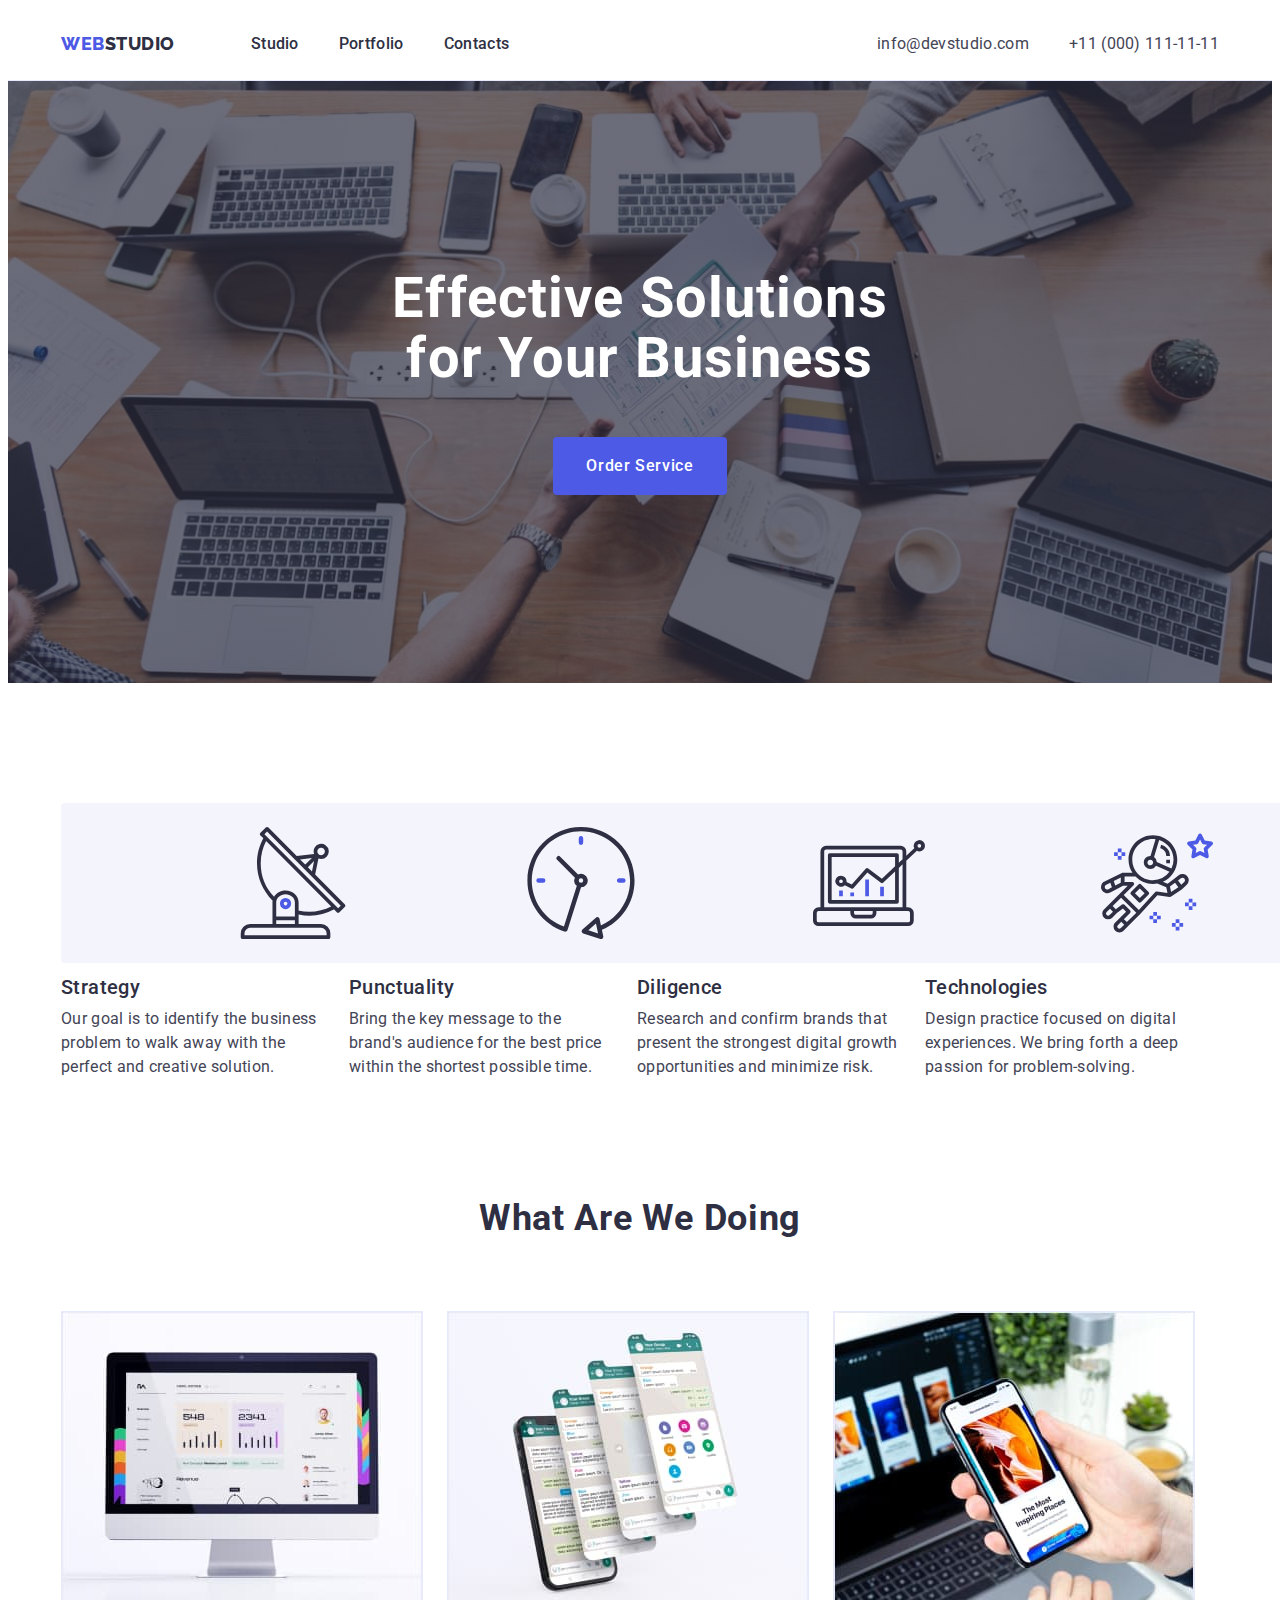
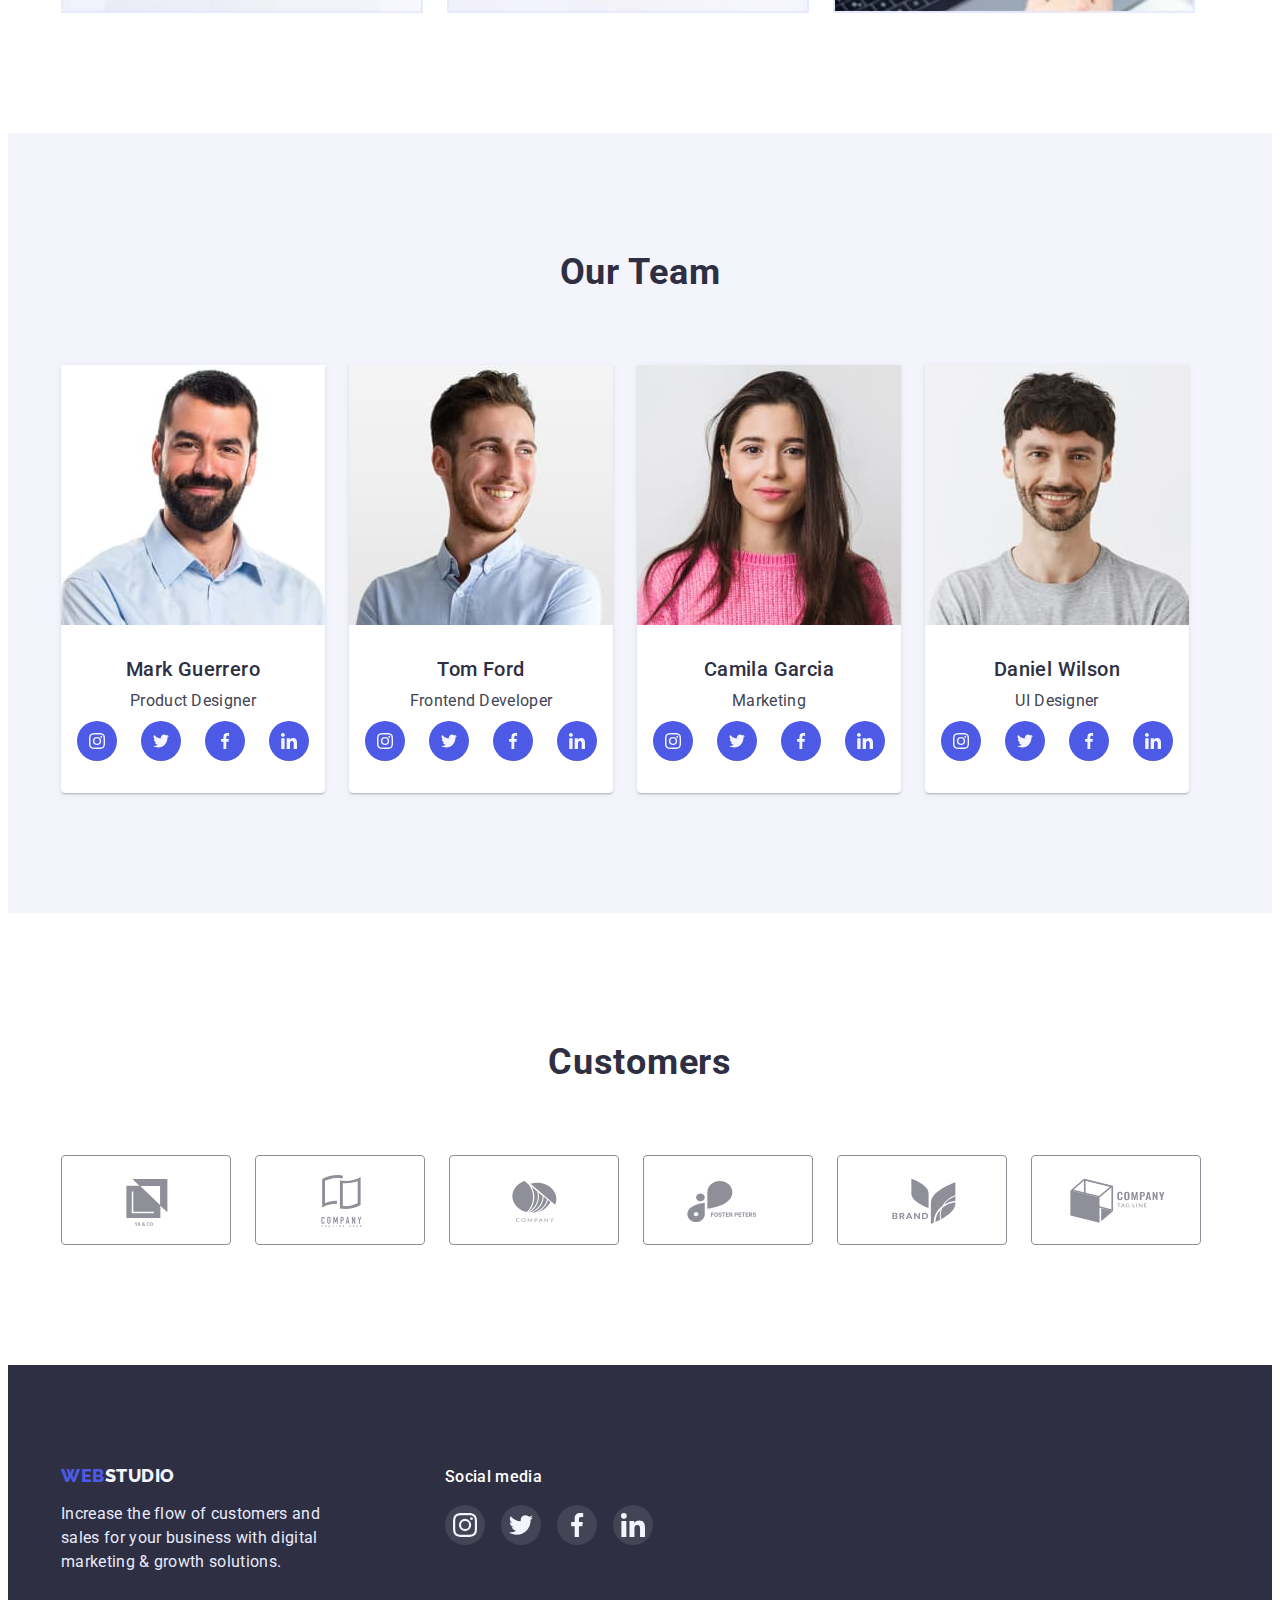
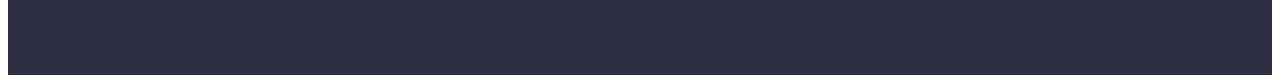
==== index.html @ 01403f31 "Initial commit" ====
<!DOCTYPE html>
<html lang="en">
  <head>
    <meta charset="UTF-8" />
    <meta http-equiv="X-UA-Compatible" content="IE=edge" />
    <meta name="viewport" content="width=device-width, initial-scale=1.0" />
    <title>Studio</title>
    <link rel="preconnect" href="https://fonts.googleapis.com" />
    <link rel="preconnect" href="https://fonts.gstatic.com" crossorigin />
    <link
      href="https://fonts.googleapis.com/css2?family=Raleway:wght@800&family=Roboto:wght@400;500;700;900&display=swap"
      rel="stylesheet"
    />
    <link
      rel="stylesheet"
      href="https://cdnjs.cloudflare.com/ajax/libs/modern-normalize/1.1.0/modern-normalize.min.css"
      integrity="sha512-wpPYUAdjBVSE4KJnH1VR1HeZfpl1ub8YT/NKx4PuQ5NmX2tKuGu6U/JRp5y+Y8XG2tV+wKQpNHVUX03MfMFn9Q=="
      crossorigin="anonymous"
      referrerpolicy="no-referrer"
    />
    <link rel="stylesheet" href="./css/styles.css" />
  </head>
  <body>
    <!-- Шапка сторінки -->
    <header class="header">
      <div class="header-container container">
        <nav class="nav">
          <a href="./index.html" class="logo link"
            >Web<span class="studio">Studio</span></a
          >

          <ul class="nav-list list">
            <li class="item"><a href="./index.html" class="link">Studio</a></li>
            <li class="item">
              <a href="./portfolio.html" class="link">Portfolio</a>
            </li>
            <li class="item"><a href="" class="link">Contacts</a></li>
          </ul>
        </nav>

        <address class="contacts">
          <ul class="contacts-list list">
            <li class="item">
              <a href="mailto:info@devstudio.com" class="link"
                >info@devstudio.com</a
              >
            </li>
            <li class="item">
              <a href="tel:+110001111111" class="link">+11 (000) 111-11-11</a>
            </li>
          </ul>
        </address>
      </div>
    </header>
    <main>
      <!-- Герой -->
      <section class="hero">
        <div class="container">
          <h1 class="hero-title">Effective Solutions for Your Business</h1>
          <button type="button" class="hero-btn">Order Service</button>
        </div>
      </section>

      <!-- Функції -->
      <section class="section-features section">
        <div class="container">
          <h2 class="visually-hidden">Features</h2>
          <ul class="features-list list">
            <li class="item">
              <svg class="features-icon">
                <use href="./images/icons.svg#antenna"></use>
              </svg>
              <h3 class="list-title">Strategy</h3>
              <p class="list-text">
                Our goal is to identify the business problem to walk away with
                the perfect and creative solution.
              </p>
            </li>
            <li class="item">
              <svg class="features-icon">
                <use href="./images/icons.svg#clock"></use>
              </svg>
              <h3 class="list-title">Punctuality</h3>
              <p class="list-text">
                Bring the key message to the brand's audience for the best price
                within the shortest possible time.
              </p>
            </li>
            <li class="item">
              <svg class="features-icon">
                <use href="./images/icons.svg#diagram"></use>
              </svg>
              <h3 class="list-title">Diligence</h3>
              <p class="list-text">
                Research and confirm brands that present the strongest digital
                growth opportunities and minimize risk.
              </p>
            </li>
            <li class="item">
              <svg class="features-icon">
                <use href="./images/icons.svg#astronaut"></use>
              </svg>
              <h3 class="list-title">Technologies</h3>
              <p class="list-text">
                Design practice focused on digital experiences. We bring forth a
                deep passion for problem-solving.
              </p>
            </li>
          </ul>
        </div>
      </section>

      <!-- Що ми робимо -->
      <section class="our-specialty section">
        <div class="container">
          <h2 class="section-title">What are we doing</h2>
          <ul class="our-specialty-list list">
            <li class="item">
              <img src="./images/img-pc.jpg" alt="pc" width="360" class="img" />
            </li>
            <li class="item">
              <img
                src="./images/img-phone.jpg"
                alt="phone"
                width="360"
                class="img"
              />
            </li>
            <li class="item">
              <img
                src="./images/img-notebook.jpg"
                alt="notebook"
                width="360"
                class="img"
              />
            </li>
          </ul>
        </div>
      </section>

      <!-- Наша команда -->
      <section class="team section">
        <div class="container">
          <h2 class="section-title">Our Team</h2>
          <ul class="team-list list">
            <li class="team-list-item">
              <img
                src="./images/mark.jpg"
                alt="Employee"
                width="264"
                class="img"
              />
              <div class="card-container">
                <h3 class="list-title">Mark Guerrero</h3>
                <p class="list-text">Product Designer</p>
                <ul class="list team-media-list">
                  <li>
                    <a href="" class="link team-link">
                      <svg class="team-link-icon">
                        <use href="./images/icons.svg#instagram"></use>
                      </svg>
                    </a>
                  </li>
                  <li>
                    <a href="" class="link team-link">
                      <svg class="team-link-icon">
                        <use href="./images/icons.svg#twitter"></use>
                      </svg>
                    </a>
                  </li>
                  <li>
                    <a href="" class="link team-link">
                      <svg class="team-link-icon">
                        <use href="./images/icons.svg#facebook"></use>
                      </svg>
                    </a>
                  </li>
                  <li>
                    <a href="" class="link team-link">
                      <svg class="team-link-icon">
                        <use href="./images/icons.svg#linkedin"></use>
                      </svg>
                    </a>
                  </li>
                </ul>
              </div>
            </li>
            <li class="team-list-item">
              <img
                src="./images/tom.jpg"
                alt="Employee"
                width="264"
                class="img"
              />
              <div class="card-container">
                <h3 class="list-title">Tom Ford</h3>
                <p class="list-text">Frontend Developer</p>
                <ul class="list team-media-list">
                  <li>
                    <a href="" class="link team-link">
                      <svg class="team-link-icon">
                        <use href="./images/icons.svg#instagram"></use>
                      </svg>
                    </a>
                  </li>
                  <li>
                    <a href="" class="link team-link">
                      <svg class="team-link-icon">
                        <use href="./images/icons.svg#twitter"></use>
                      </svg>
                    </a>
                  </li>
                  <li>
                    <a href="" class="link team-link">
                      <svg class="team-link-icon">
                        <use href="./images/icons.svg#facebook"></use>
                      </svg>
                    </a>
                  </li>
                  <li>
                    <a href="" class="link team-link">
                      <svg class="team-link-icon">
                        <use href="./images/icons.svg#linkedin"></use>
                      </svg>
                    </a>
                  </li>
                </ul>
              </div>
            </li>
            <li class="team-list-item">
              <img
                src="./images/camila.jpg"
                alt="Employee"
                width="264"
                class="img"
              />
              <div class="card-container">
                <h3 class="list-title">Camila Garcia</h3>
                <p class="list-text">Marketing</p>
                <ul class="list team-media-list">
                  <li>
                    <a href="" class="link team-link">
                      <svg class="team-link-icon">
                        <use href="./images/icons.svg#instagram"></use>
                      </svg>
                    </a>
                  </li>
                  <li>
                    <a href="" class="link team-link">
                      <svg class="team-link-icon">
                        <use href="./images/icons.svg#twitter"></use>
                      </svg>
                    </a>
                  </li>
                  <li>
                    <a href="" class="link team-link">
                      <svg class="team-link-icon">
                        <use href="./images/icons.svg#facebook"></use>
                      </svg>
                    </a>
                  </li>
                  <li>
                    <a href="" class="link team-link">
                      <svg class="team-link-icon">
                        <use href="./images/icons.svg#linkedin"></use>
                      </svg>
                    </a>
                  </li>
                </ul>
              </div>
            </li>
            <li class="team-list-item">
              <img
                src="./images/daniel.jpg"
                alt="Employee"
                width="264"
                class="img"
              />
              <div class="card-container">
                <h3 class="list-title">Daniel Wilson</h3>
                <p class="list-text">UI Designer</p>
                <ul class="list team-media-list">
                  <li>
                    <a href="" class="link team-link">
                      <svg class="team-link-icon">
                        <use href="./images/icons.svg#instagram"></use>
                      </svg>
                    </a>
                  </li>
                  <li>
                    <a href="" class="link team-link">
                      <svg class="team-link-icon">
                        <use href="./images/icons.svg#twitter"></use>
                      </svg>
                    </a>
                  </li>
                  <li>
                    <a href="" class="link team-link">
                      <svg class="team-link-icon">
                        <use href="./images/icons.svg#facebook"></use>
                      </svg>
                    </a>
                  </li>
                  <li>
                    <a href="" class="link team-link">
                      <svg class="team-link-icon">
                        <use href="./images/icons.svg#linkedin"></use>
                      </svg>
                    </a>
                  </li>
                </ul>
              </div>
            </li>
          </ul>
        </div>
      </section>

      <!-- Клієнти -->
      <section class="customers section">
        <div class="container">
          <h2 class="section-title">Customers</h2>
          <ul class="customers-list list">
            <li class="item">
              <a href="" class="customers-link link"
                ><svg class="customers-icon">
                  <use href="./images/icons.svg#client-2"></use>
                </svg>
              </a>
            </li>
            <li class="item">
              <a href="" class="customers-link link"
                ><svg class="customers-icon">
                  <use href="./images/icons.svg#client-1"></use>
                </svg>
              </a>
            </li>
            <li class="item">
              <a href="" class="customers-link link"
                ><svg class="customers-icon">
                  <use href="./images/icons.svg#client-6"></use>
                </svg>
              </a>
            </li>
            <li class="item">
              <a href="" class="customers-link link"
                ><svg class="customers-icon">
                  <use href="./images/icons.svg#client-5"></use>
                </svg>
              </a>
            </li>
            <li class="item">
              <a href="" class="customers-link link"
                ><svg class="customers-icon">
                  <use href="./images/icons.svg#client-4"></use>
                </svg>
              </a>
            </li>
            <li class="item">
              <a href="" class="customers-link link"
                ><svg class="customers-icon">
                  <use href="./images/icons.svg#client-3"></use>
                </svg>
              </a>
            </li>
          </ul>
        </div>
      </section>
    </main>
    <!-- Підвал сторінки -->
    <footer class="footer">
      <div class="footer-wrap container">
        <div class="footer-logo">
          <a href="./index.html" class="logo link"
            >Web<span class="studio-foot">Studio</span></a
          >
          <p class="footer-text">
            Increase the flow of customers and sales for your business with
            digital marketing & growth solutions.
          </p>
        </div>
        <div class="footer-media">
          <h2 class="media-title">Social media</h2>
          <ul class="footer-media-list list">
            <li>
              <a href="" class="footer-media-link link">
                <svg class="footer-icon">
                  <use href="./images/icons.svg#instagram"></use>
                </svg>
              </a>
            </li>
            <li>
              <a href="" class="footer-media-link link">
                <svg class="footer-icon">
                  <use href="./images/icons.svg#twitter"></use>
                </svg>
              </a>
            </li>
            <li>
              <a href="" class="footer-media-link link">
                <svg class="footer-icon">
                  <use href="./images/icons.svg#facebook"></use>
                </svg>
              </a>
            </li>
            <li>
              <a href="" class="footer-media-link link">
                <svg class="footer-icon">
                  <use href="./images/icons.svg#linkedin"></use>
                </svg>
              </a>
            </li>
          </ul>
        </div>
      </div>
    </footer>
  </body>
</html>
---- css/styles.css ----
:root {
  --primary-text-color: #434455;
  --item-text-color: #2e2f42;
  --logo-color-iris: #4d5ae5;
  --button-color-ocean: #404bbf;
  --white: #ffffff;
  --accent-color: #e7e9fc;
  --logo-color-cloud: #f4f4fd;
  --color-icon-client: #8e8f99;
}
/* /* Кольорова гама */
/* основний колір тексту - #434455 */
/* колір заголовків - #2E2F42 */
/* колір лого - #4D5AE5 */
/* колір панелі кнопок портфоліо - #404BBF */
/* колір іконки клієнтів - #8e8f99 */
body {
  font-family: "Roboto", sans-serif;
  color: var(--primary-text-color);
}

h1,
h2,
h3,
p {
  margin: 0;
}

img {
  display: block;
}

.list {
  padding: 0;
  margin: 0;
  list-style: none;
}

.container {
  margin: 0 auto;
  padding: 0 15px;
  width: 1158px;
}

.section {
  padding-top: 120px;
  padding-bottom: 120px;
}

.link {
  text-decoration: none;
}

.section-title {
  font-size: 36px;
  line-height: 1.11;
  margin-bottom: 72px;
  color: var(--item-text-color);
  text-align: center;
  letter-spacing: 0.02em;
  text-transform: capitalize;
}

/* ---------------------------------header-------------------------- */
.header {
  border-bottom: 1px solid var(--accent-color);
}

.header-container {
  display: flex;
  align-items: center;
}

.logo {
  font-family: "Raleway", sans-serif;
  font-weight: 800;
  font-size: 18px;
  line-height: 1.17;
  align-items: center;
  letter-spacing: 0.03em;
  text-transform: uppercase;
  color: var(--logo-color-iris);
}

.studio {
  color: var(--item-text-color);
}

.nav {
  display: flex;
}

.nav .logo {
  display: flex;
}

.nav-list {
  display: flex;
  margin-left: 76px;
}

.nav-list .item + .item {
  margin-left: 40px;
}

.nav-list .link {
  display: block;
  padding-top: 24px;
  padding-bottom: 24px;
}

.nav-list a {
  color: var(--item-text-color);
  font-weight: 500;
  font-size: 16px;
  line-height: 1.5;
  letter-spacing: 0.02em;
}

.nav-list a:hover,
.nav-list a:focus {
  color: var(--button-color-ocean);
}

.contacts {
  display: flex;
  margin-left: auto;
  font-style: normal;
}

.contacts-list {
  display: flex;
}

.contacts-list .link {
  display: block;
  padding-top: 24px;
  padding-bottom: 24px;
}

.contacts-list .item + .item {
  margin-left: 40px;
}

.contacts a {
  font-size: 16px;
  line-height: 1.5;
  color: var(--primary-text-color);
  letter-spacing: 0.02em;
}

.contacts a:hover,
.contacts a:focus {
  color: var(--button-color-ocean);
}

/* -------------------------------Hero--------------------------------- */
.hero {
  text-align: center;
  padding-top: 188px;
  padding-bottom: 188px;

  background-image: linear-gradient(
      to right,
      rgba(46, 47, 66, 0.7),
      rgba(46, 47, 66, 0.7)
    ),
    url(../images/hero-img.jpg);
  background-repeat: no-repeat;
  background-size: cover;
  background-position: center;
  margin: 0 auto;
  max-width: 1440px;
  background-color: var(--item-text-color);
}

.hero-title {
  margin-bottom: 48px;
  margin-left: auto;
  margin-right: auto;
  min-height: 120px;
  width: 496px;
  font-size: 56px;
  line-height: 1.07;
  letter-spacing: 0.02em;
  color: var(--white);
}

.hero-btn {
  font-family: "Roboto", sans-serif;
  font-style: normal;
  font-weight: 500;
  font-size: 16px;
  line-height: 1.5;
  min-width: 169px;
  padding: 16px 32px;
  align-items: center;
  letter-spacing: 0.04em;
  color: var(--white);
  background-color: var(--logo-color-iris);
  border: 1px solid transparent;
  border-radius: 4px;
  cursor: pointer;
}

.hero-btn:hover,
.hero-btn:focus {
  background-color: var(--button-color-ocean);
}

/* -------------------------Sections------------------------------ */
.list-title {
  font-weight: 500;
  font-size: 20px;
  line-height: 1.2;
  margin-bottom: 8px;
  letter-spacing: 0.02em;
  color: var(--item-text-color);
}
/* -------------------------Feature-------------------------- */
.features-list {
  display: flex;
  gap: 24px;
}

.features-list .item {
  width: 264px;
}

.features-icon {
  width: 264px;
  height: 112px;
  padding: 24px 100px;
  margin-bottom: 8px;
  background: var(--logo-color-cloud);
  border-radius: 4px;
}

/* -------------------------What are we doing------------------------ */
.our-specialty.section {
  padding-top: 0;
}

.our-specialty-list {
  display: flex;
}

.our-specialty-list .item + .item {
  margin-left: 24px;
}

.our-specialty-list .img {
  border: 1px solid var(--accent-color);
}

.list-text {
  font-size: 16px;
  line-height: 1.5;
  letter-spacing: 0.02em;
}
/* ---------------------------Sections Team----------------------------- */
.team {
  text-align: center;
  background-color: var(--logo-color-cloud);
}

.team-list {
  display: flex;
  gap: 24px;
}

.team-list-item {
  border-radius: 0px 0px 4px 4px;
  box-shadow: 0px 1px 6px rgba(46, 47, 66, 0.08),
    0px 1px 1px rgba(46, 47, 66, 0.16), 0px 2px 1px rgba(46, 47, 66, 0.08);
  background-color: var(--white);
}

.card-container {
  padding-top: 32px;
  padding-bottom: 32px;
  padding-left: 16px;
  padding-right: 16px;
}

.team-media-list {
  display: flex;
  margin-top: 8px;
  gap: 24px;
}

.team-link-icon {
  width: 16px;
  height: 16px;
}

.team-link {
  display: flex;
  justify-content: center;
  align-items: center;
  width: 40px;
  height: 40px;
  background-color: var(--logo-color-iris);
  border-radius: 50%;
}

.team-link:hover,
.team-link:focus {
  background-color: var(--button-color-ocean);
}
/* -----------------------------Section Customers---------------------------- */
.customers {
  padding-top: 130px;
}

.customers-list {
  display: flex;
  gap: 24px;
}

.customers-link {
  display: flex;
  justify-content: center;
  align-items: center;
  border: 1px solid var(--color-icon-client);
  color: var(--color-icon-client);
  border-radius: 4px;
  width: 168px;
  height: 88px;
}

.customers-icon {
  fill: currentColor;
  width: 104px;
  height: 56px;
}

.customers-link:hover,
.customers-link:focus {
  border-color: var(--button-color-ocean);
  color: var(--button-color-ocean);
}

/* -----------------------------Page Portfolio---------------------------- */
.visually-hidden {
  position: absolute;
  width: 1px;
  height: 1px;
  margin: -1px;
  border: 0;
  padding: 0;
  white-space: nowrap;
  clip-path: inset(100%);
  clip: rect(0 0 0 0);
  overflow: hidden;
}

.portfolio {
  padding-top: 96px;
  padding-bottom: 120px;
}

.filters-list {
  display: flex;
  justify-content: center;
}

.filters-list .item + .item {
  margin-left: 24px;
}

.btn-filter {
  font-family: "Roboto", sans-serif;
  font-style: normal;
  font-weight: 500;
  font-size: 16px;
  line-height: 1.5;
  align-items: center;
  text-align: center;
  padding: 12px 24px;
  border: 1px solid var(--accent-color);
  border-radius: 4px;
  letter-spacing: 0.04em;
  color: var(--logo-color-iris);
  cursor: pointer;
}

.btn-filter:hover,
.btn-filter:focus {
  background-color: var(--button-color-ocean);
  color: var(--white);
  border: transparent;
  box-shadow: 0px 3px 1px rgba(0, 0, 0, 0.1), 0px 2px 1px rgba(0, 0, 0, 0.08),
    0px 2px 2px rgba(0, 0, 0, 0.12);
}

.portfolio-gallery {
  display: flex;
  flex-wrap: wrap;
  margin-top: 72px;
}

.portfolio-card {
  flex-basis: calc(100% / 3 - 24px);
  margin-right: 24px;
  margin-bottom: 48px;
}

.portfolio-card:hover {
  box-shadow: 0px 1px 6px rgba(46, 47, 66, 0.08),
    0px 1px 1px rgba(46, 47, 66, 0.16), 0px 2px 1px rgba(46, 47, 66, 0.08);
}

.portfolio-card:nth-child(3n) {
  margin-right: 0;
}

.portfolio-card:nth-child(n + 7) {
  margin-bottom: 0;
}

.portfolio-card .card-container {
  border-left: 1px solid var(--accent-color);
  border-bottom: 1px solid var(--accent-color);
  border-right: 1px solid var(--accent-color);
}

.link-text {
  font-size: 16px;
  line-height: 1.5;
  letter-spacing: 0.02em;
  color: var(--primary-text-color);
}

/* ---------------------------------Footer--------------------------- */
.studio-foot {
  color: var(--logo-color-cloud);
}

.footer {
  padding-top: 100px;
  padding-bottom: 100px;
  background-color: var(--item-text-color);
}

.footer-wrap {
  display: flex;
}

.footer-logo {
  margin-right: 120px;
  width: 264px;
  min-height: 110px;
}

.footer-text {
  margin-top: 16px;
  color: var(--accent-color);
  font-size: 16px;
  line-height: 1.5;
  letter-spacing: 0.02em;
}

.footer-media-list {
  display: flex;
  margin-top: 16px;
  gap: 16px;
}

.media-title {
  font-weight: 500;
  font-size: 16px;
  line-height: 1.5;
  letter-spacing: 0.02em;
  color: var(--white);
}

.footer-media-link {
  display: flex;
  justify-content: center;
  align-items: center;
  width: 40px;
  height: 40px;
  background-color: rgba(255, 255, 255, 0.1);
  border-radius: 50%;
}

.footer-media-link:hover,
.footer-media-link:focus {
  background-color: #31d0aa;
}

.footer-icon {
  width: 24px;
  height: 24px;
}
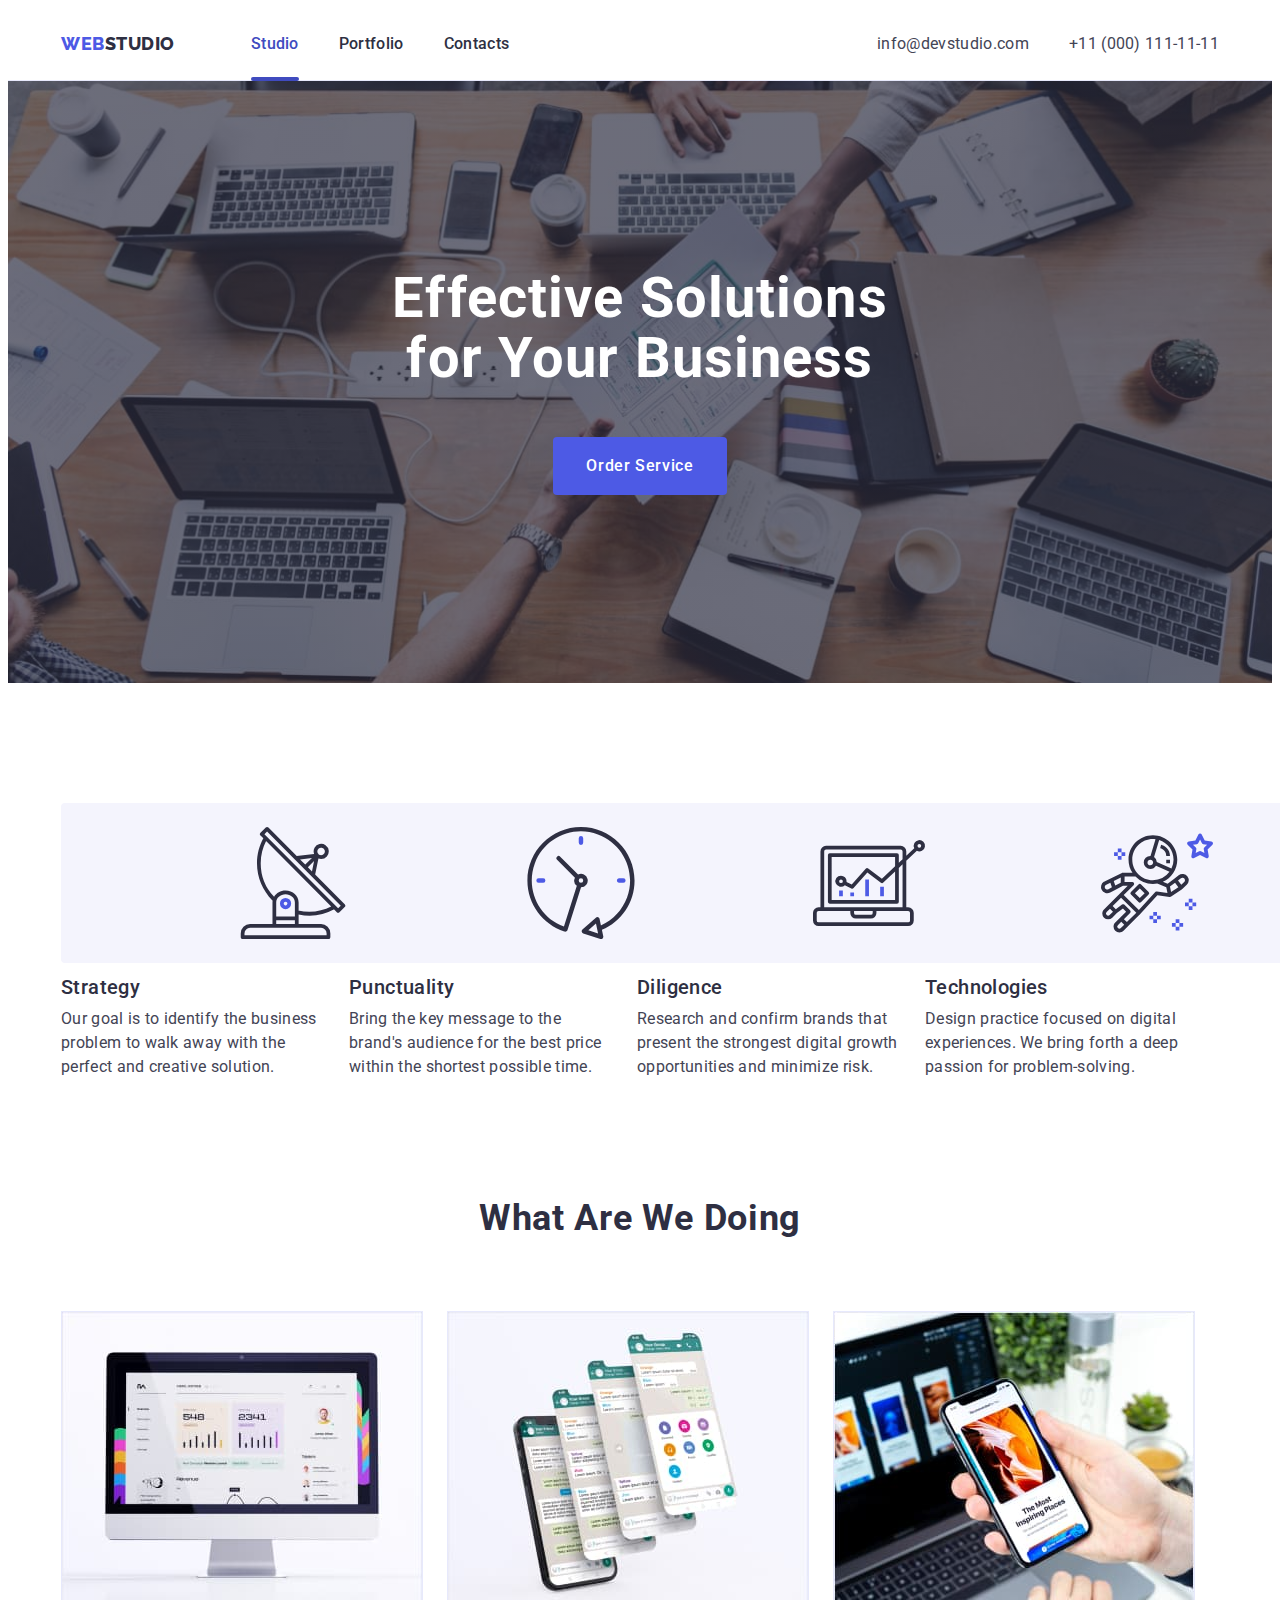
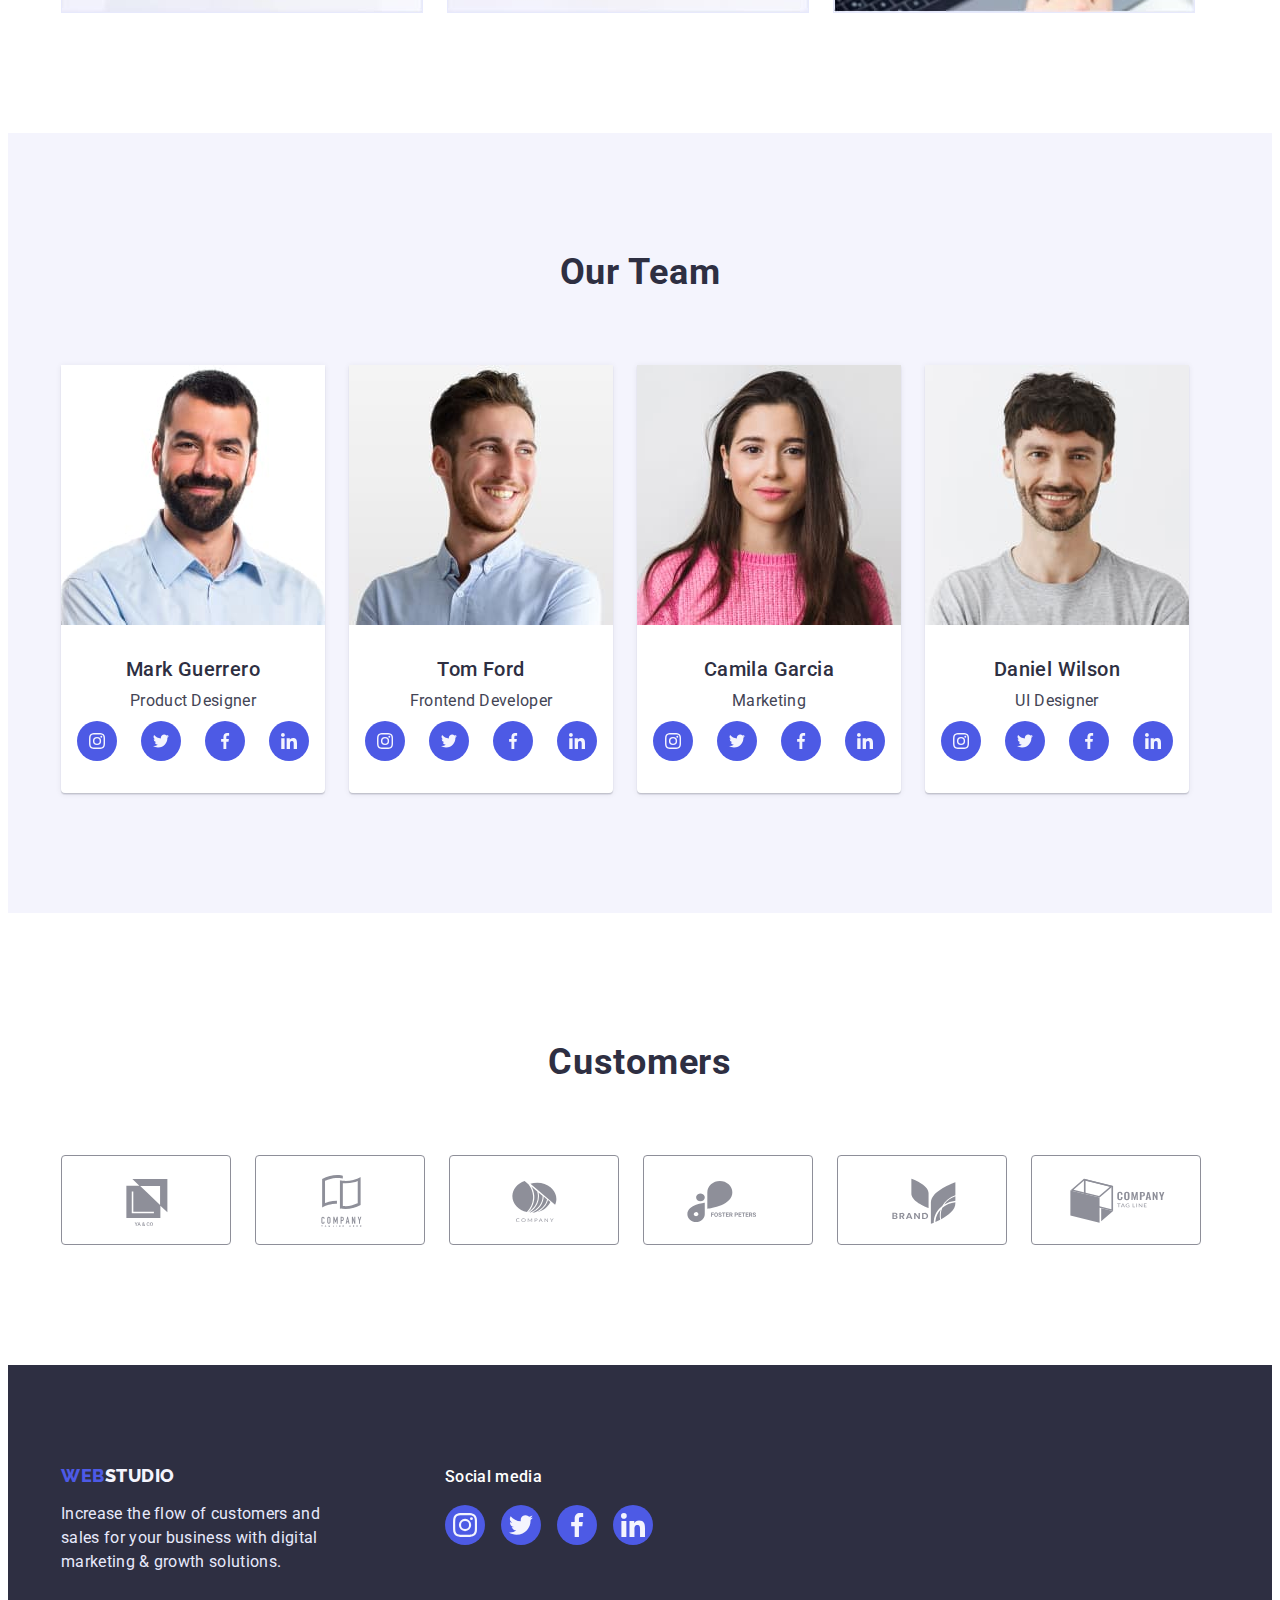
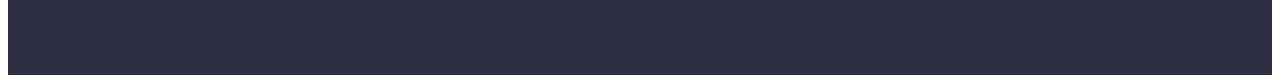
==== commit 4a051033: "created activ-page and overlay" ====
--- a/index.html
+++ b/index.html
@@ -30,7 +30,9 @@
           >
 
           <ul class="nav-list list">
-            <li class="item"><a href="./index.html" class="link">Studio</a></li>
+            <li class="item">
+              <a href="./index.html" class="link activ">Studio</a>
+            </li>
             <li class="item">
               <a href="./portfolio.html" class="link">Portfolio</a>
             </li>
--- a/css/styles.css
+++ b/css/styles.css
@@ -7,6 +7,7 @@
   --accent-color: #e7e9fc;
   --logo-color-cloud: #f4f4fd;
   --color-icon-client: #8e8f99;
+  --time-animation: cubic-bezier(0.4, 0, 0.2, 1);
 }
 /* /* Кольорова гама */
 /* основний колір тексту - #434455 */
@@ -14,6 +15,7 @@
 /* колір лого - #4D5AE5 */
 /* колір панелі кнопок портфоліо - #404BBF */
 /* колір іконки клієнтів - #8e8f99 */
+/* функція розподілу часу cubic-bezier(0.4, 0, 0.2, 1) */
 body {
   font-family: "Roboto", sans-serif;
   color: var(--primary-text-color);
@@ -115,6 +117,8 @@
   font-size: 16px;
   line-height: 1.5;
   letter-spacing: 0.02em;
+
+  transition: color 250ms var(--time-animation);
 }
 
 .nav-list a:hover,
@@ -152,6 +156,25 @@
 .contacts a:hover,
 .contacts a:focus {
   color: var(--button-color-ocean);
+}
+/* -------------------------------Current page--------------------------------- */
+.activ {
+  position: relative;
+}
+
+.link.activ {
+  color: var(--button-color-ocean);
+}
+
+.activ::after {
+  content: "";
+  width: 100%;
+  height: 4px;
+  background-color: var(--button-color-ocean);
+  border-radius: 2px;
+  position: absolute;
+  left: 0;
+  bottom: -1px;
 }
 
 /* -------------------------------Hero--------------------------------- */
@@ -201,6 +224,8 @@
   border: 1px solid transparent;
   border-radius: 4px;
   cursor: pointer;
+
+  transition: background-color 250ms var(--time-animation);
 }
 
 .hero-btn:hover,
@@ -302,6 +327,8 @@
   height: 40px;
   background-color: var(--logo-color-iris);
   border-radius: 50%;
+
+  transition: background-color 250ms var(--time-animation);
 }
 
 .team-link:hover,
@@ -327,6 +354,9 @@
   border-radius: 4px;
   width: 168px;
   height: 88px;
+
+  transition: color 250ms var(--time-animation),
+    border-color 250ms var(--time-animation);
 }
 
 .customers-icon {
@@ -382,7 +412,12 @@
   border-radius: 4px;
   letter-spacing: 0.04em;
   color: var(--logo-color-iris);
+  background-color: var(--logo-color-cloud);
   cursor: pointer;
+
+  transition: background-color 250ms var(--time-animation),
+    color 250ms var(--time-animation), box-shadow 250ms var(--time-animation),
+    border 250ms var(--time-animation);
 }
 
 .btn-filter:hover,
@@ -404,6 +439,8 @@
   flex-basis: calc(100% / 3 - 24px);
   margin-right: 24px;
   margin-bottom: 48px;
+
+  transition: box-shadow 250ms var(--time-animation);
 }
 
 .portfolio-card:hover {
@@ -431,6 +468,35 @@
   letter-spacing: 0.02em;
   color: var(--primary-text-color);
 }
+/* ---------------------------------Overlay--------------------------- */
+.overlay-pin {
+  position: relative;
+  overflow: hidden;
+}
+
+.overlay {
+  position: absolute;
+  left: 0;
+  top: 0;
+  width: 100%;
+  height: 100%;
+  transform: translateY(100%);
+  transition: transform 250ms var(--time-animation);
+
+  padding: 40px 32px;
+  background-color: var(--logo-color-iris);
+}
+
+.link-card:hover .overlay,
+.link-card:focus .overlay {
+  transform: translateY(0);
+}
+
+.overlay-tex {
+  line-height: 1.5;
+  letter-spacing: 0.02em;
+  color: #f4f4fd;
+}
 
 /* ---------------------------------Footer--------------------------- */
 .studio-foot {
@@ -481,8 +547,10 @@
   align-items: center;
   width: 40px;
   height: 40px;
-  background-color: rgba(255, 255, 255, 0.1);
+  background-color: var(--logo-color-iris);
   border-radius: 50%;
+
+  transition: background-color 250ms var(--time-animation);
 }
 
 .footer-media-link:hover,
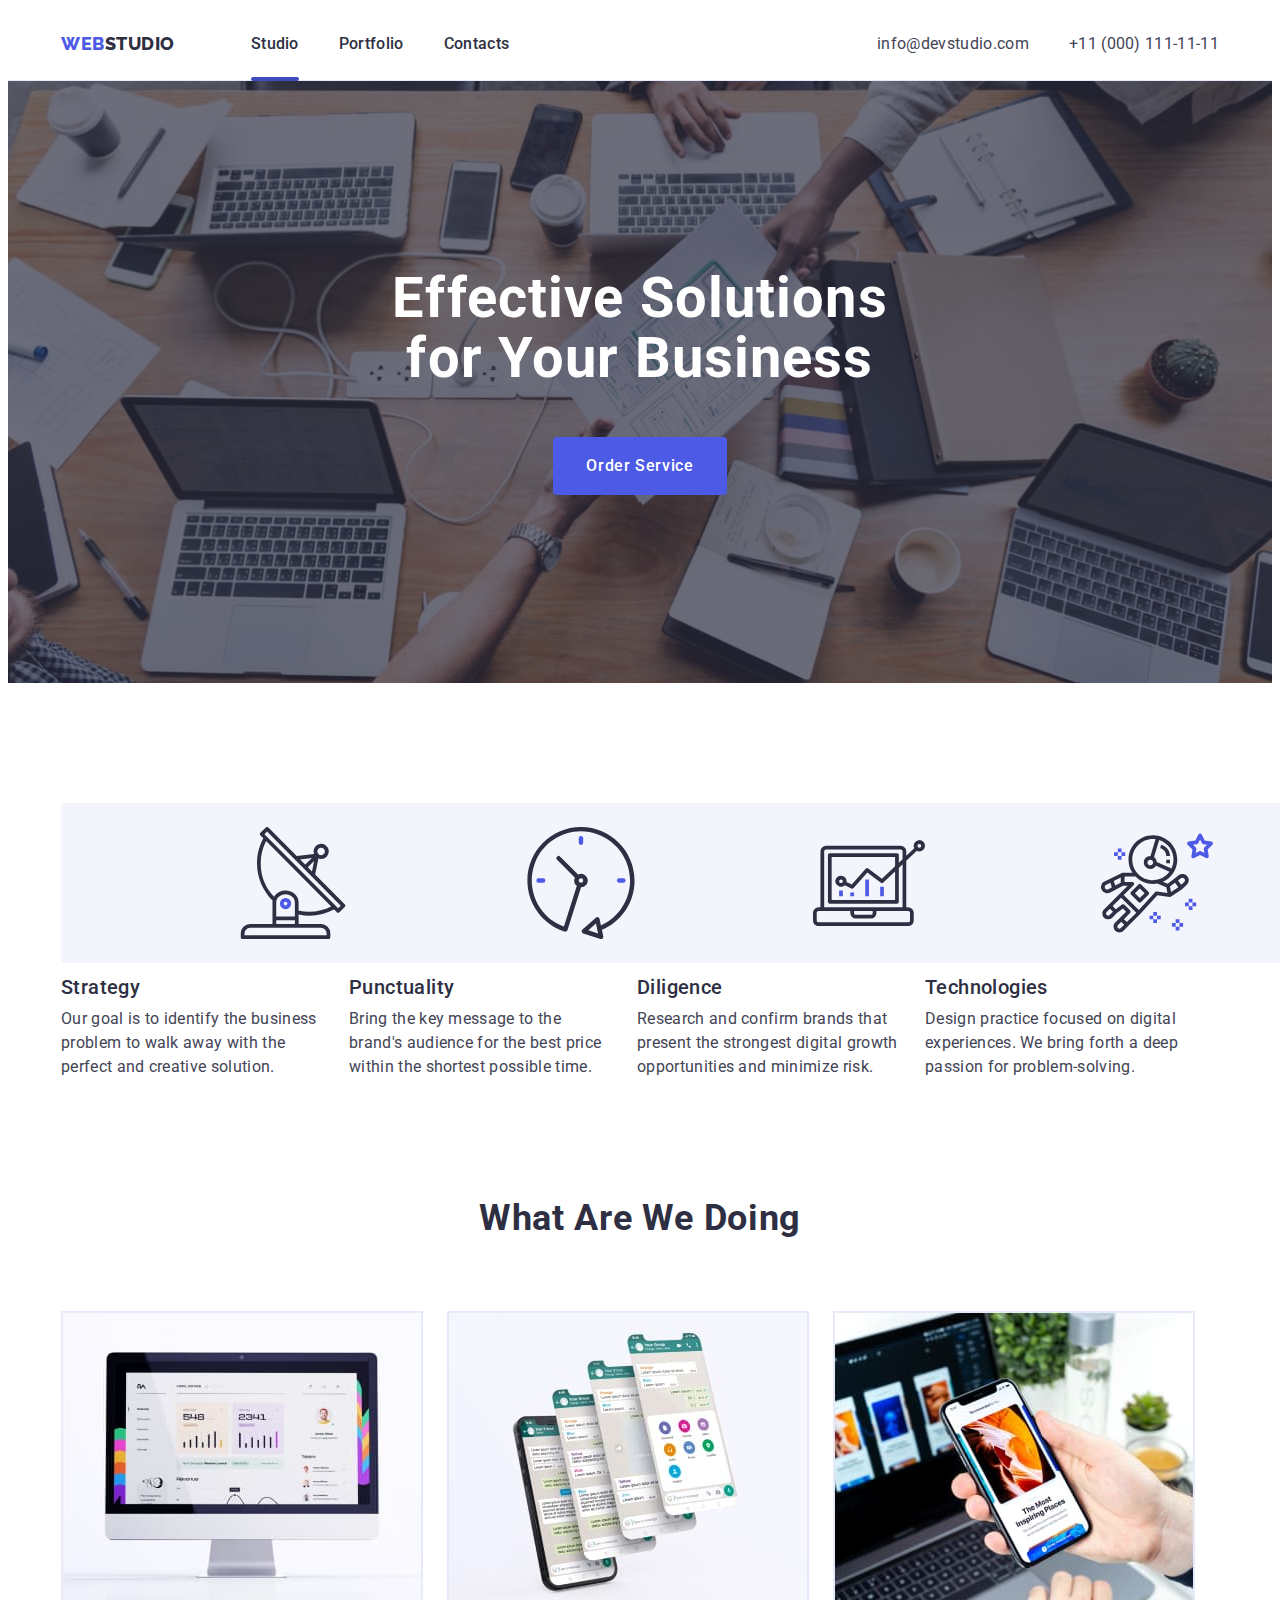
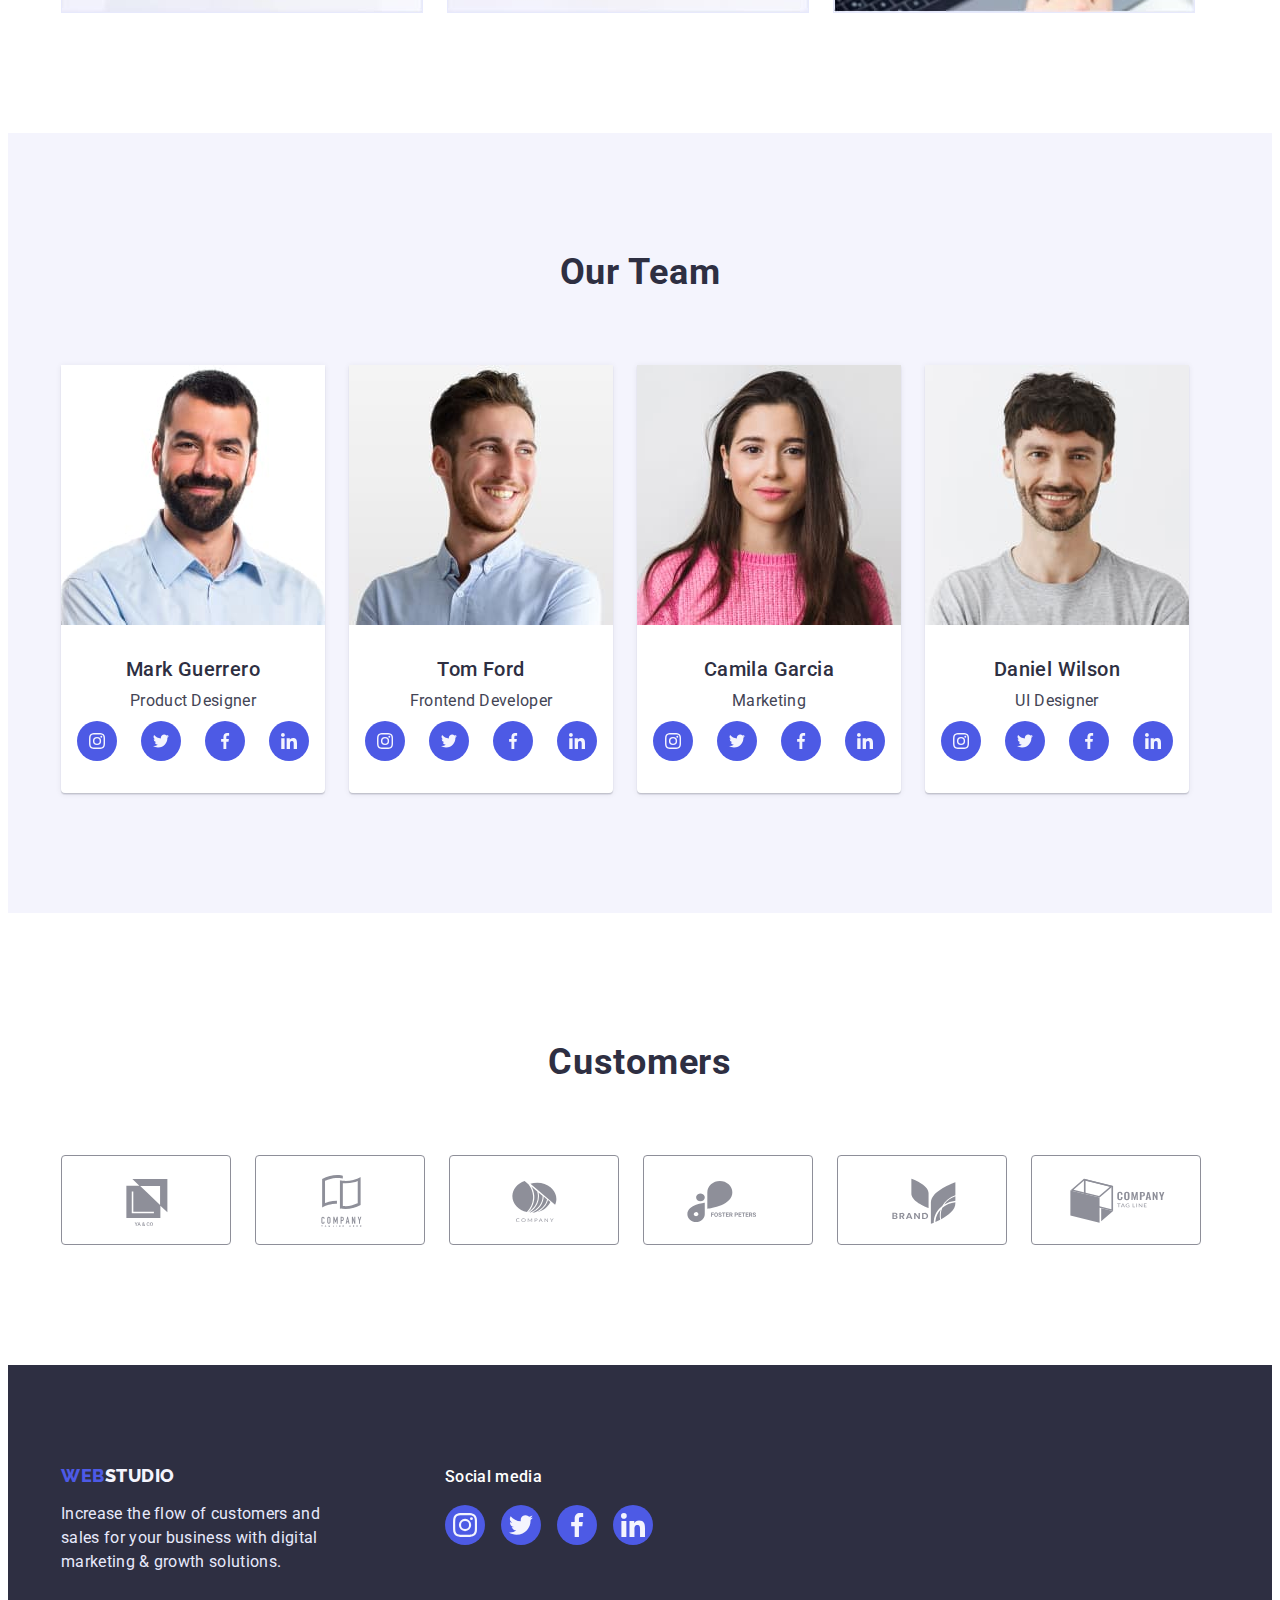
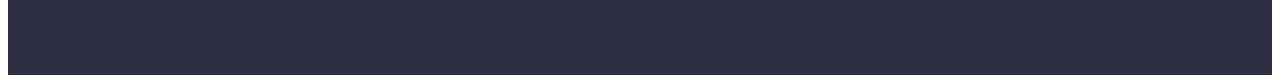
==== commit 39d605e6: "created modal window" ====
--- a/index.html
+++ b/index.html
@@ -59,7 +59,9 @@
       <section class="hero">
         <div class="container">
           <h1 class="hero-title">Effective Solutions for Your Business</h1>
-          <button type="button" class="hero-btn">Order Service</button>
+          <button type="button" class="hero-btn" data-modal-open>
+            Order Service
+          </button>
         </div>
       </section>
 
@@ -415,5 +417,17 @@
         </div>
       </div>
     </footer>
+
+    <div class="backdrop is-hidden" data-modal>
+      <div class="modal">
+        <button type="button" class="modal-close" data-modal-close>
+          <svg width="8" height="8" class="modal-close-icon">
+            <use href="./images/icons.svg#close-modal"></use>
+          </svg>
+        </button>
+      </div>
+    </div>
+
+    <script src="./js/modal.js"></script>
   </body>
 </html>
--- a/css/styles.css
+++ b/css/styles.css
@@ -160,10 +160,6 @@
 /* -------------------------------Current page--------------------------------- */
 .activ {
   position: relative;
-}
-
-.link.activ {
-  color: var(--button-color-ocean);
 }
 
 .activ::after {
@@ -232,6 +228,67 @@
 .hero-btn:focus {
   background-color: var(--button-color-ocean);
 }
+/* -------------------------Modal------------------------------ */
+.backdrop {
+  position: fixed;
+  top: 0;
+  left: 0;
+  width: 100%;
+  height: 100%;
+  opacity: 1;
+  transition: opacity 250ms var(--time-animation);
+
+  background-color: rgba(46, 47, 66, 0.4);
+}
+
+.backdrop.is-hidden {
+  opacity: 0;
+  pointer-events: none;
+}
+
+.backdrop.is-hidden .modal {
+  transform: translate(-50%, -50%) scale(1.3);
+}
+
+.modal {
+  position: absolute;
+  top: 50%;
+  left: 50%;
+  transform: translate(-50%, -50%) scale(1);
+  transition: transform 2500ms var(--time-animation);
+
+  min-width: 408px;
+  min-height: 576px;
+
+  background-color: #fcfcfc;
+}
+
+.modal-close {
+  position: absolute;
+  top: 24px;
+  right: 24px;
+
+  display: flex;
+  justify-content: center;
+  align-items: center;
+  width: 24px;
+  height: 24px;
+
+  color: var(--item-text-color);
+  background-color: var(--accent-color);
+  border: 1px solid rgba(0, 0, 0, 0.1);
+  border-radius: 50%;
+}
+
+.modal-close-icon {
+  fill: currentColor;
+}
+
+.modal-close:active {
+  color: var(--white);
+  background-color: var(--button-color-ocean);
+  filter: drop-shadow(0px 4px 4px rgba(0, 0, 0, 0.25));
+}
 
 /* -------------------------Sections------------------------------ */
 .list-title {
